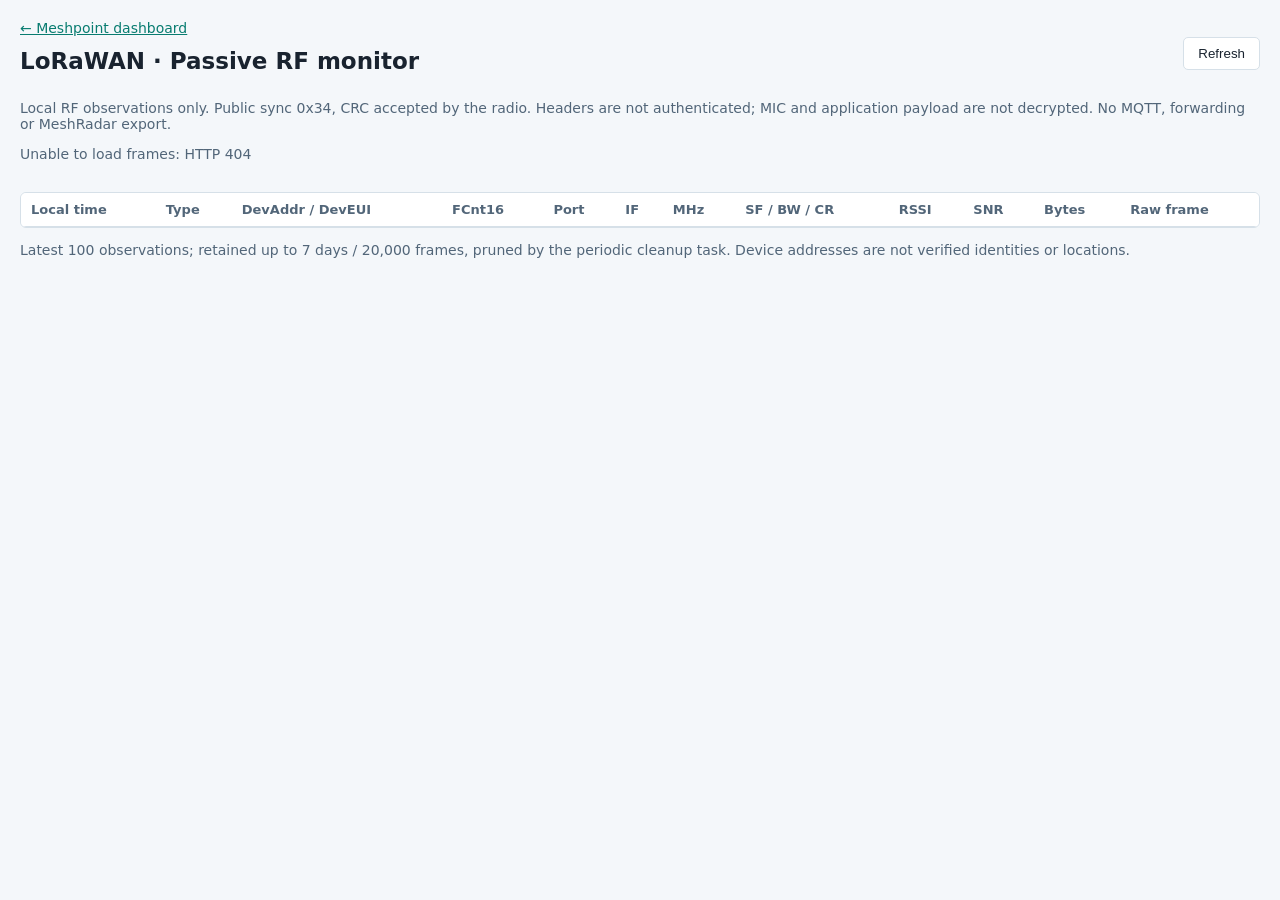
==== frontend/lorawan.html @ b0dfe47d "AXON: isolate passive LoRaWAN RX, retain raw frames and add local dashboard" ====
<!doctype html>
<html lang="en"><head><meta charset="utf-8"><meta name="viewport" content="width=device-width, initial-scale=1"><title>AXON · LoRaWAN</title>
<style>
:root{color-scheme:dark;--bg:#10151d;--panel:#19232f;--fg:#dce7ef;--muted:#91a5b7;--accent:#47dbc3;--line:#354352}
@media(prefers-color-scheme:light){:root{color-scheme:light;--bg:#f4f7fa;--panel:#fff;--fg:#19232f;--muted:#526679;--accent:#087c70;--line:#d6e0e8}}
*{box-sizing:border-box}body{margin:0;background:var(--bg);color:var(--fg);font:14px system-ui,sans-serif}main{max-width:1600px;margin:auto;padding:20px}a{color:var(--accent)}header{display:flex;align-items:center;justify-content:space-between;gap:12px;flex-wrap:wrap}h1{font-size:23px;margin:12px 0}p{color:var(--muted)}button{background:var(--panel);color:var(--fg);border:1px solid var(--line);border-radius:5px;padding:8px 14px;cursor:pointer}.cards{display:flex;flex-wrap:wrap;gap:8px;margin:15px 0}.card{background:var(--panel);padding:12px 16px;border:1px solid var(--line);border-radius:6px;min-width:120px}.card strong{display:block;color:var(--accent);font-size:22px}.tablewrap{overflow:auto;border:1px solid var(--line);border-radius:6px}table{border-collapse:collapse;width:100%;font-size:13px;font-variant-numeric:tabular-nums}th,td{text-align:left;padding:9px 10px;border-bottom:1px solid var(--line);white-space:nowrap}th{background:var(--panel);color:var(--muted)}td:last-child{white-space:normal;min-width:160px}code{overflow-wrap:anywhere;white-space:normal}summary{cursor:pointer;color:var(--accent)}#status{color:var(--muted)}
</style></head><body><main>
<header><div><a href="/#/dashboard">← Meshpoint dashboard</a><h1>LoRaWAN · Passive RF monitor</h1></div><button id="refresh">Refresh</button></header>
<p>Local RF observations only. Public sync 0x34, CRC accepted by the radio. Headers are not authenticated; MIC and application payload are not decrypted. No MQTT, forwarding or MeshRadar export.</p>
<div id="status" role="status">Loading…</div><div class="cards" id="counts"></div>
<div class="tablewrap"><table><thead><tr><th>Local time</th><th>Type</th><th>DevAddr / DevEUI</th><th>FCnt16</th><th>Port</th><th>IF</th><th>MHz</th><th>SF / BW / CR</th><th>RSSI</th><th>SNR</th><th>Bytes</th><th>Raw frame</th></tr></thead><tbody id="rows"></tbody></table></div>
<p>Latest 100 observations; retained up to 7 days / 20,000 frames, pruned by the periodic cleanup task. Device addresses are not verified identities or locations.</p>
</main><script>
"use strict";
const $=id=>document.getElementById(id);
function td(row,value){const cell=row.insertCell();cell.textContent=value??"—";return cell;}
function num(value,digits){return value==null?"—":Number(value).toFixed(digits);}
let busy=false;
async function refresh(){
 if(busy)return;busy=true;
 try{
  const response=await fetch("/api/lorawan/frames?limit=100",{credentials:"same-origin",cache:"no-store"});
  if(!response.ok)throw Error("HTTP "+response.status);
  const data=await response.json();const cards=document.createDocumentFragment();
  for(const item of [{frame_type:"Total retained",count:data.counts.reduce((n,r)=>n+r.count,0)},...data.counts]){
   const card=document.createElement("div");card.className="card";const value=document.createElement("strong");value.textContent=item.count;card.append(value,document.createTextNode(item.frame_type));cards.append(card);
  }
  $("counts").replaceChildren(cards);
  const rows=document.createDocumentFragment();
  for(const frame of data.frames){
   const row=document.createElement("tr"),h=frame.header||{};
   td(row,new Date(frame.timestamp).toLocaleString());td(row,frame.frame_type);td(row,h.dev_addr||h.dev_eui);
   td(row,h.fcnt16);td(row,h.fport);td(row,frame.if_chain);td(row,num(frame.frequency_mhz,4));
   td(row,"SF"+frame.spreading_factor+" / "+frame.bandwidth_khz+" / "+(frame.coding_rate||"—"));
   td(row,num(frame.rssi,1));td(row,num(frame.snr,1));td(row,frame.size);
   const detail=document.createElement("details"),summary=document.createElement("summary"),code=document.createElement("code");
   summary.textContent="HEX";code.textContent=frame.raw_hex;detail.append(summary,code);row.insertCell().append(detail);rows.append(row);
  }
  $("rows").replaceChildren(rows);$("status").textContent=data.frames.length?"Updated "+new Date().toLocaleTimeString():"No passive frames captured yet.";
 }catch(e){$("status").textContent="Unable to load frames: "+e.message;}
 finally{busy=false;}
}
$("refresh").addEventListener("click",refresh);refresh();setInterval(refresh,10000);
</script></body></html>
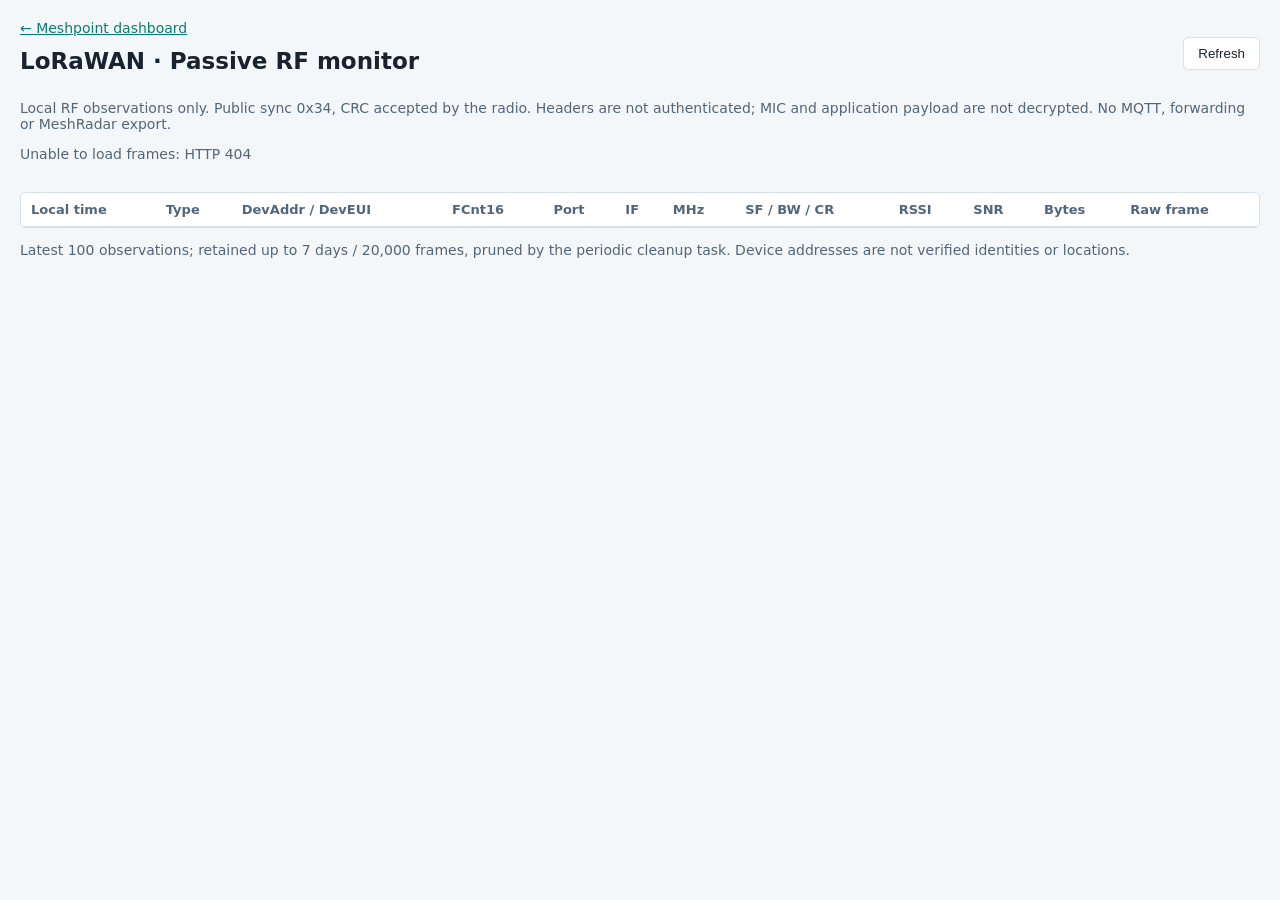
==== commit 055b79da: "LoRaWAN: redirect expired sessions to login and return to monitor" ====
--- a/frontend/lorawan.html
+++ b/frontend/lorawan.html
@@ -20,6 +20,7 @@
  if(busy)return;busy=true;
  try{
   const response=await fetch("/api/lorawan/frames?limit=100",{credentials:"same-origin",cache:"no-store"});
+  if(response.status===401){window.location.replace("/login?next=%2Florawan");return;}
   if(!response.ok)throw Error("HTTP "+response.status);
   const data=await response.json();const cards=document.createDocumentFragment();
   for(const item of [{frame_type:"Total retained",count:data.counts.reduce((n,r)=>n+r.count,0)},...data.counts]){
